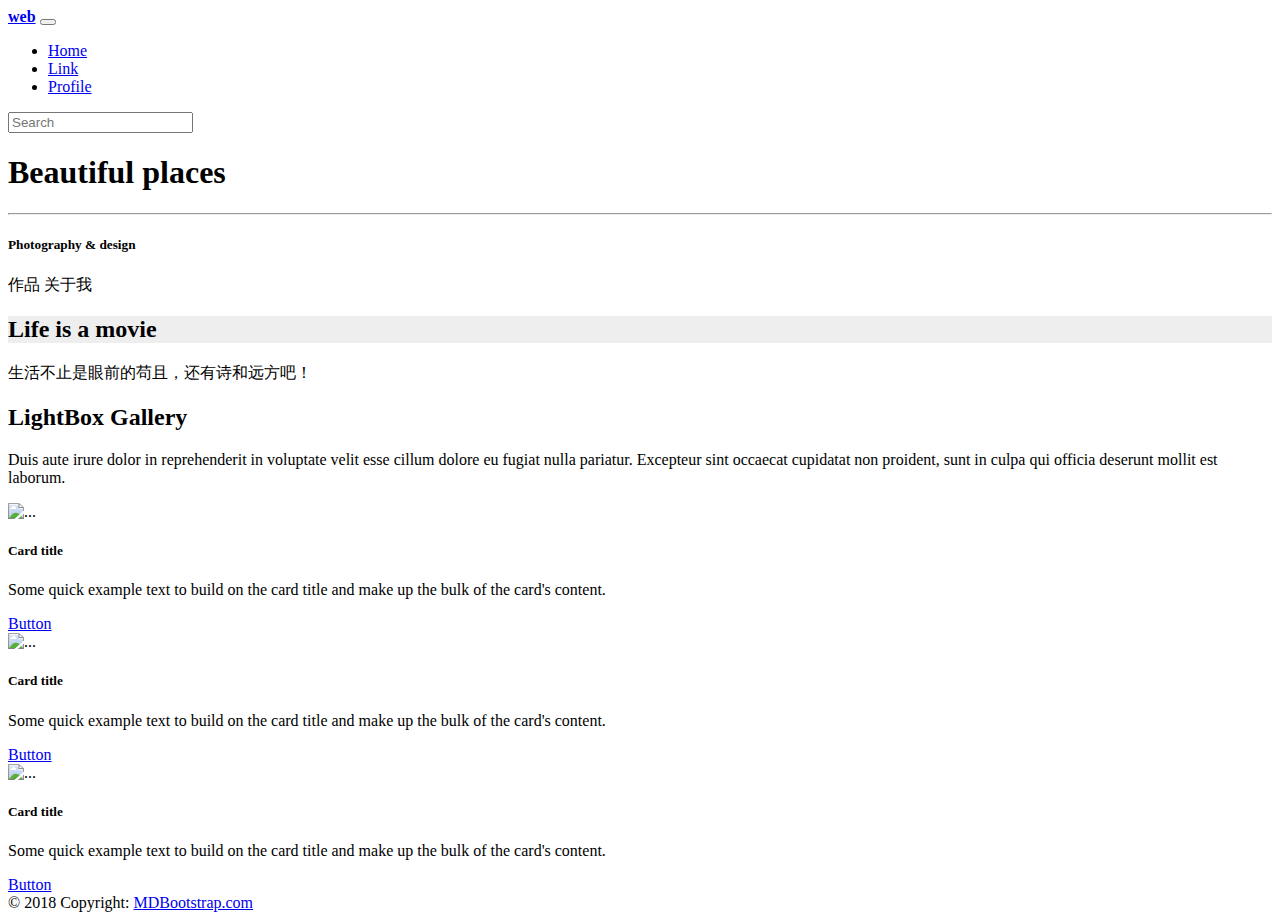
==== index.html @ 140bddd2 "index.html提交" ====
<!DOCTYPE html>
<html>

<head>
  <meta charset="UTF-8">
  <meta name="viewport" content="width=device-width, initial-scale=1, shrink-to-fit=no">
  <meta http-equiv="x-ua-compatible" content="ie=edge">
  <title>MDB4.12模板</title>
  <!-- MDB icon -->
  <link rel="icon" href="img/mdb-favicon.ico" type="image/x-icon">
  <!-- Font Awesome -->
  <link rel="stylesheet" href="https://use.fontawesome.com/releases/v5.11.2/css/all.css">
  <!-- Bootstrap core CSS -->
  <link rel="stylesheet" href="css/bootstrap.min.css">
  <!-- Material Design Bootstrap -->
  <link rel="stylesheet" href="css/mdb.min.css">
  <!-- Your custom styles (optional) -->
  <link rel="stylesheet" href="css/style.css">
</head>

<body>
  <!-- start your project here -->
<!-- Main navigation -->
<header>
  <!--Navbar-->
  <nav class="navbar navbar-expand-lg navbar-dark fixed-top scrolling-navbar">
    <div class="container">
      <a class="navbar-brand" href="#"><strong>web</strong></a>
      <button class="navbar-toggler" type="button" data-toggle="collapse" data-target="#navbarSupportedContent-7"
        aria-controls="navbarSupportedContent-7" aria-expanded="false" aria-label="Toggle navigation">
        <span class="navbar-toggler-icon"></span>
      </button>
      <div class="collapse navbar-collapse" id="navbarSupportedContent-7">
        <ul class="navbar-nav mr-auto">
          <li class="nav-item active">
            <a class="nav-link" href="#">Home <span class="sr-only">(current)</span></a>
          </li>
          <li class="nav-item">
            <a class="nav-link" href="#">Link</a>
          </li>
          <li class="nav-item">
            <a class="nav-link" href="#">Profile</a>
          </li>
        </ul>
        <form class="form-inline">
          <div class="md-form mt-0">
            <input class="form-control mr-sm-2" type="text" placeholder="Search" aria-label="Search">
          </div>
        </form>
      </div>
    </div>
  </nav>
  <!-- Navbar -->
  <!-- Full Page Intro -->
  <div class="view jarallax" data-jarallax='{"speed": 0.2}' style="background-image: url('4c89d7815009f55751eaf7a53f6bd29c.jpeg'); background-repeat: no-repeat; background-size: cover; background-position: center center;">
    <!-- Mask & flexbox options-->
    <div class="mask rgba-black-light d-flex justify-content-center align-items-center">
      <!-- Content -->
      <div class="container">
        <!--Grid row-->
        <div class="row">
          <!--Grid column-->
          <div class="col-md-12 mb-4 white-text text-center">
            <h1 class="h1-reponsive white-text text-uppercase font-weight-bold mb-0 pt-md-5 pt-5 wow fadeInDown"
              data-wow-delay="0.3s"><strong>Beautiful places</strong></h1>
            <hr class="hr-light my-4 wow fadeInDown" data-wow-delay="0.4s">
            <h5 class="text-uppercase mb-4 white-text wow fadeInDown" data-wow-delay="0.4s"><strong>Photography
                & design</strong></h5>
            <a class="btn btn-outline-white wow fadeInDown" data-wow-delay="0.4s">作品</a>
            <a class="btn btn-outline-white wow fadeInDown" data-wow-delay="0.4s">关于我</a>
          </div>
          <!--Grid column-->
        </div>
        <!--Grid row-->
      </div>
      <!-- Content -->
    </div>
    <!-- Mask & flexbox options-->
  </div>
  <!-- Full Page Intro -->
</header>
<!-- Main navigation -->

<!--Main layout-->
<main>

  <!--Section: about-->
  <section id="about" class="py-5">

    <!-- Container -->
    <div class="container">
      <!-- Section heading -->
      <h2 class="h1-responsive font-weight-bold text-center mb-5" style="background-color: #eee">Life is a movie</h2>
      <!-- Section description -->
      <p class="lead grey-text text-center w-responsive mx-auto mb-5">生活不止是眼前的苟且，还有诗和远方吧！
      </p>
    </div>
  </section>
  <!--Section: about-->
 <!--Section: gallery-->
<section id="gallery" class="text-center py-5">

  <!-- Container -->
  <div class="container">

    <!-- Section heading -->
    <h2 class="h1-responsive font-weight-bold mb-5">LightBox Gallery</h2>
    <!-- Section description -->
    <p class="grey-text w-responsive mx-auto mb-5">Duis aute irure dolor in reprehenderit in
      voluptate velit esse cillum dolore eu fugiat nulla pariatur. Excepteur sint occaecat
      cupidatat non proident, sunt in culpa qui officia deserunt mollit est laborum.</p>

    <div class="row">
      <div class="col-md-12">

        <div id="mdb-lightbox-ui"></div>

        <div class="mdb-lightbox">

          <div class="card col-mid-4">
            <img
              src="75bab4071a9c66e6a7676c73896e611b.jpeg"
              class="card-img-top"
              alt="..."
            />
            <div class="card-body">
              <h5 class="card-title">Card title</h5>
              <p class="card-text">
                Some quick example text to build on the card title and make up the bulk of the
                card's content.
              </p>
              <a href="#!" class="btn btn-primary">Button</a>
            </div>
          </div>

         

          <div class="card col-mid-4">
            <img
              src="b38f9dd13b7bd1f1ce9ba34250f33379.jpeg"
              class="card-img-top"
              alt="..."
            />
            <div class="card-body">
              <h5 class="card-title">Card title</h5>
              <p class="card-text">
                Some quick example text to build on the card title and make up the bulk of the
                card's content.
              </p>
              <a href="#!" class="btn btn-primary">Button</a>
            </div>
          </div>
       
          <div class="card col-mid-4">
            <img
              src="b1477ad0cccc90b26f99b5dac86e9e99.jpeg"
              class="card-img-top"
              alt="..."
            />
            <div class="card-body">
              <h5 class="card-title">Card title</h5>
              <p class="card-text">
                Some quick example text to build on the card title and make up the bulk of the
                card's content.
              </p>
              <a href="#!" class="btn btn-primary">Button</a>
            </div>
          </div>
        </div>

      </div>
    </div>

  </div>
  <!-- Container -->

</section>
<!--Section: gallery-->
</main>
<!--Main layout-->

<!-- Footer -->
<footer class="page-footer font-small pt-4">
  <!-- Copyright -->
  <div class="footer-copyright text-center py-3">© 2018 Copyright:
    <a href="https://mdbootstrap.com/education/bootstrap/"> MDBootstrap.com</a>
  </div>
  <!-- Copyright -->

</footer>
<!-- Footer -->
<!-- end your project here -->

  <!-- jQuery -->
  <script type="text/javascript" src="js/jquery.min.js"></script>
  <!-- Bootstrap tooltips -->
  <script type="text/javascript" src="js/popper.min.js"></script>
  <!-- Bootstrap core JavaScript -->
  <script type="text/javascript" src="js/bootstrap.min.js"></script>
  <!-- MDB core JavaScript -->
  <script type="text/javascript" src="js/mdb.min.js"></script>
  <!-- Your custom scripts (optional) -->
  <script type="text/javascript"></script>

</body>

</html>
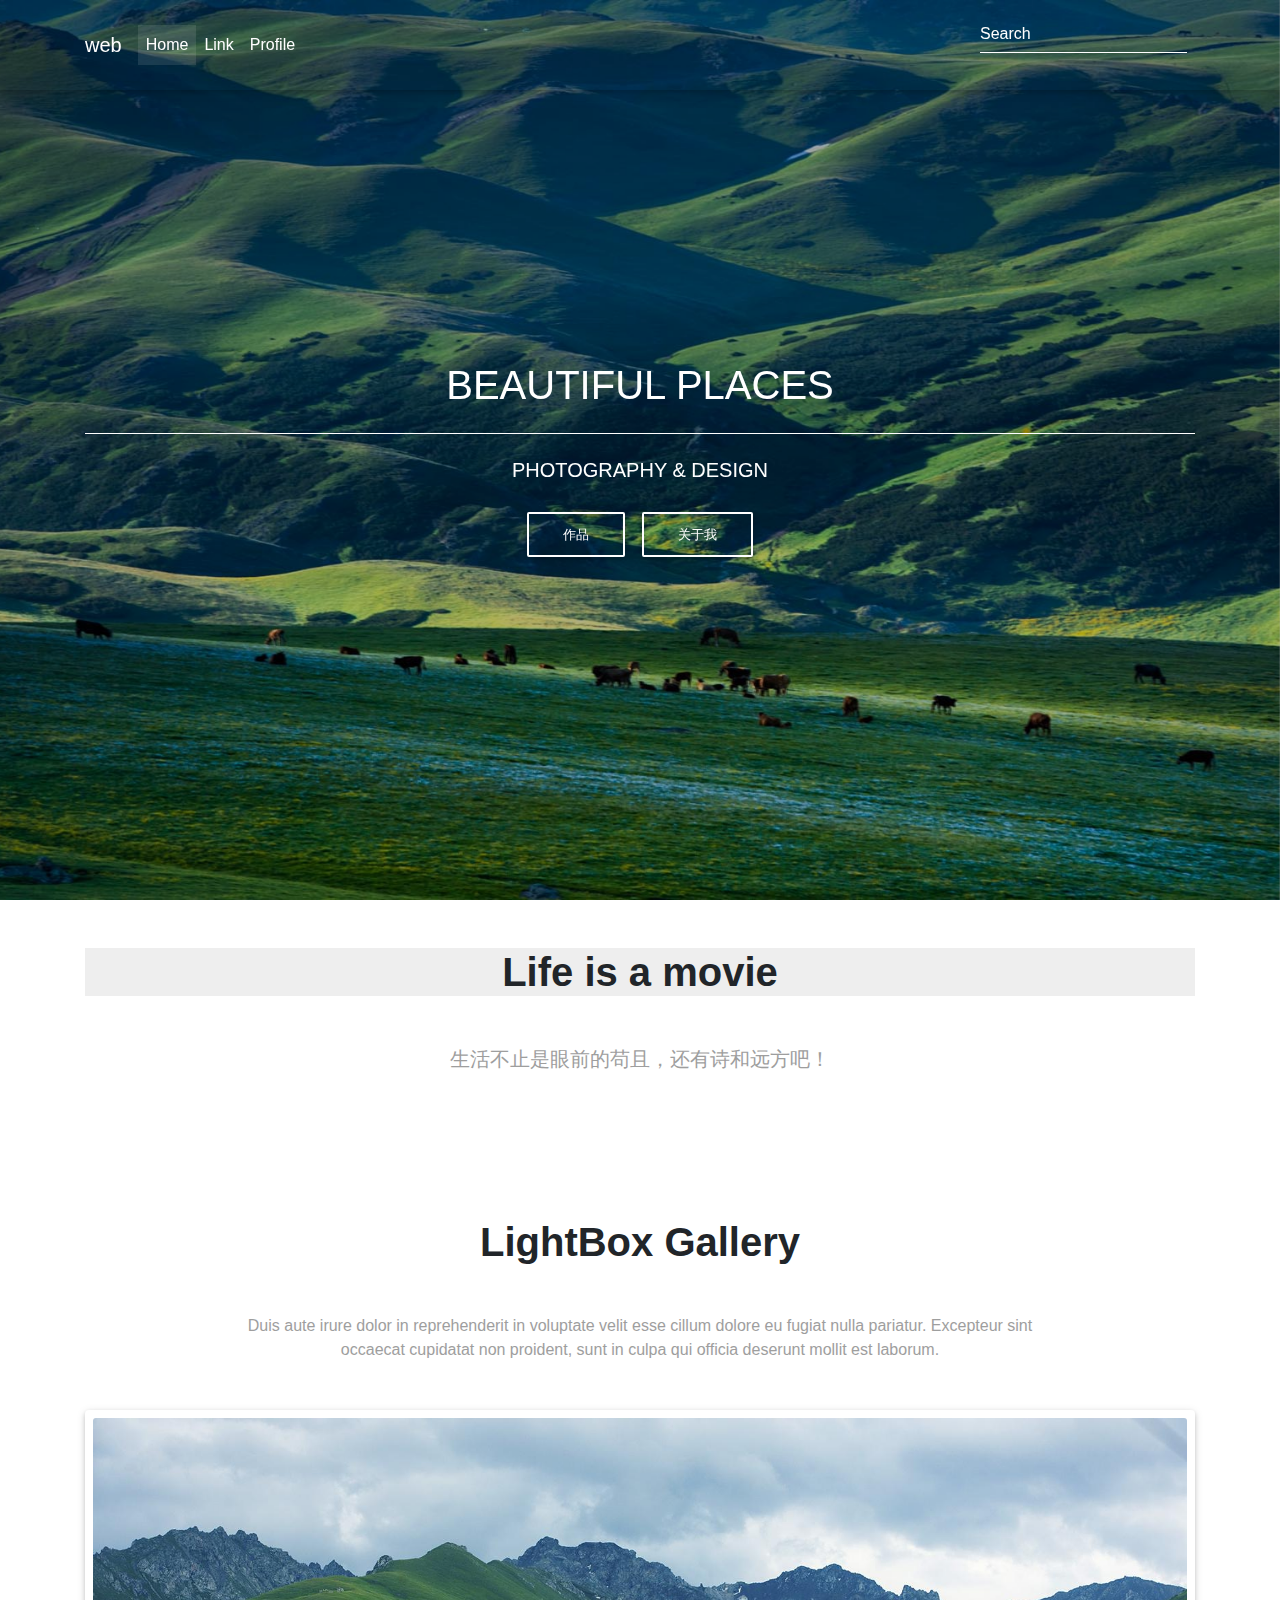
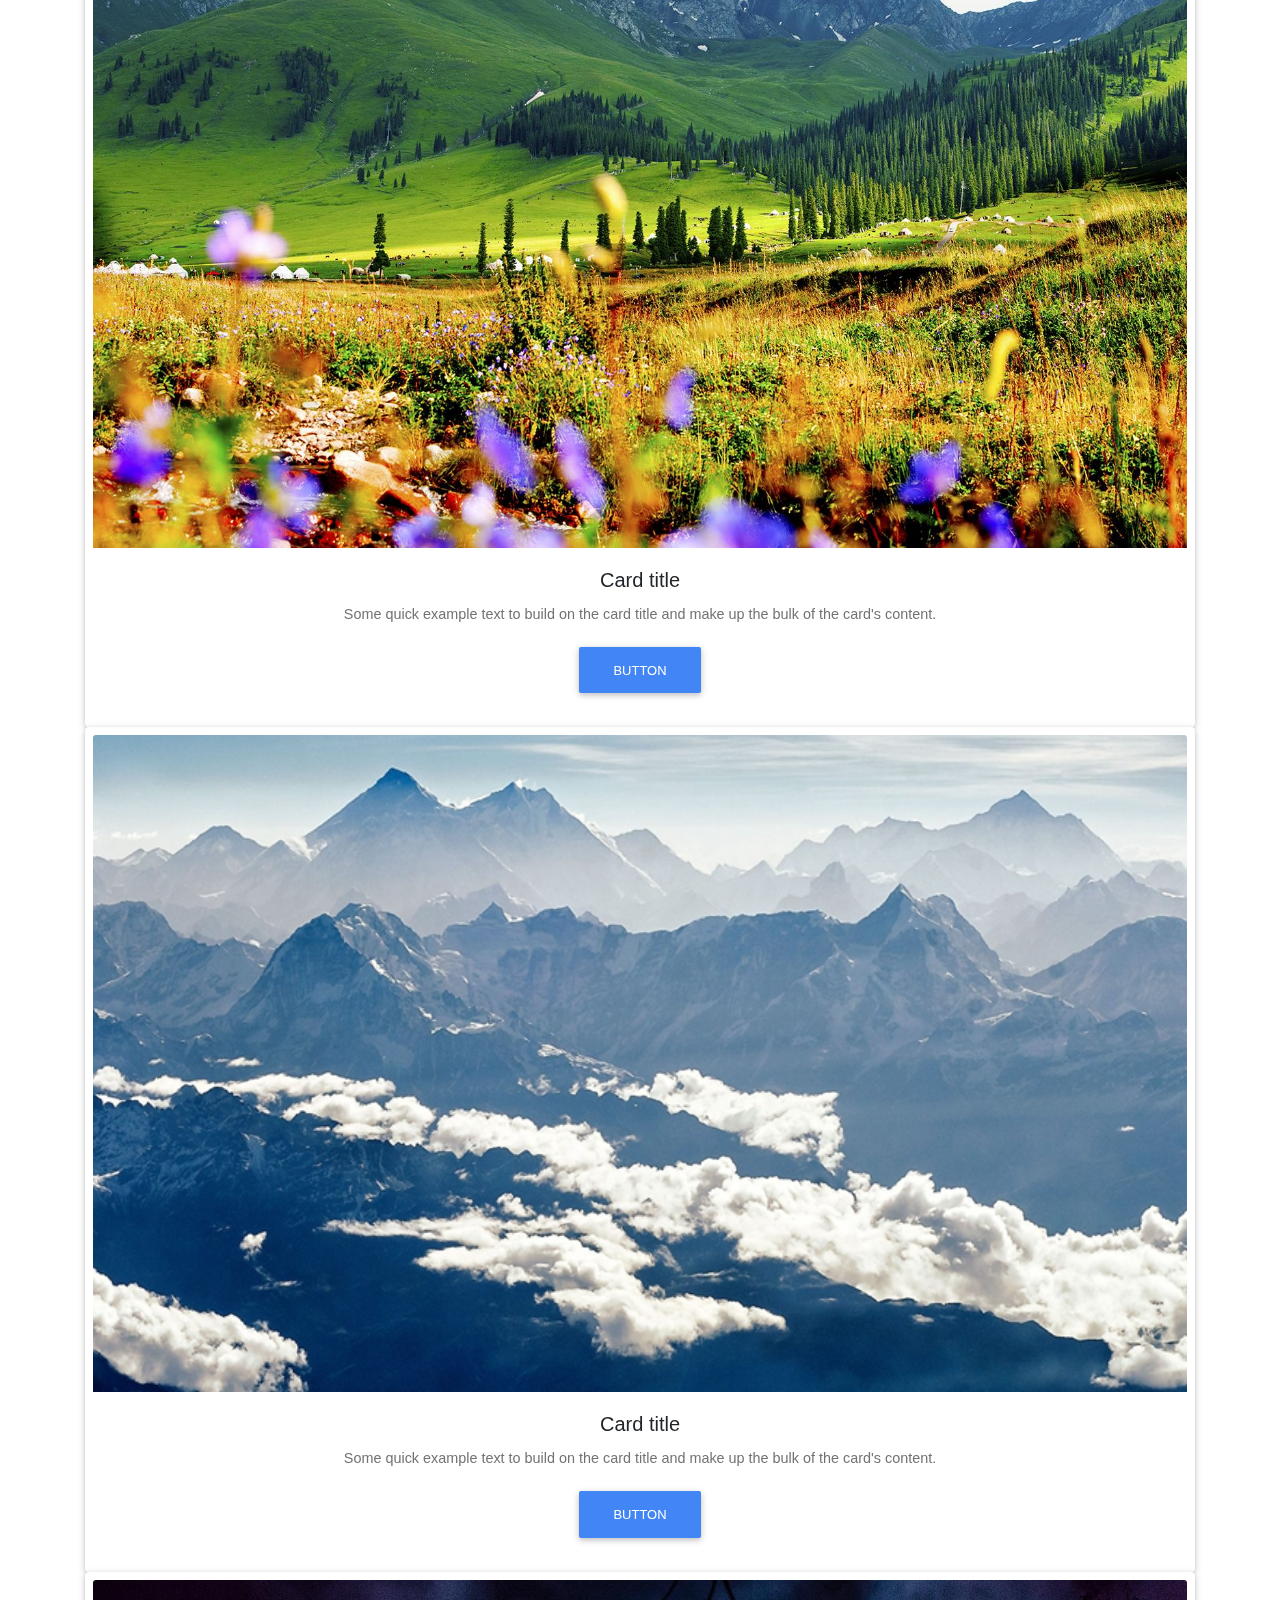
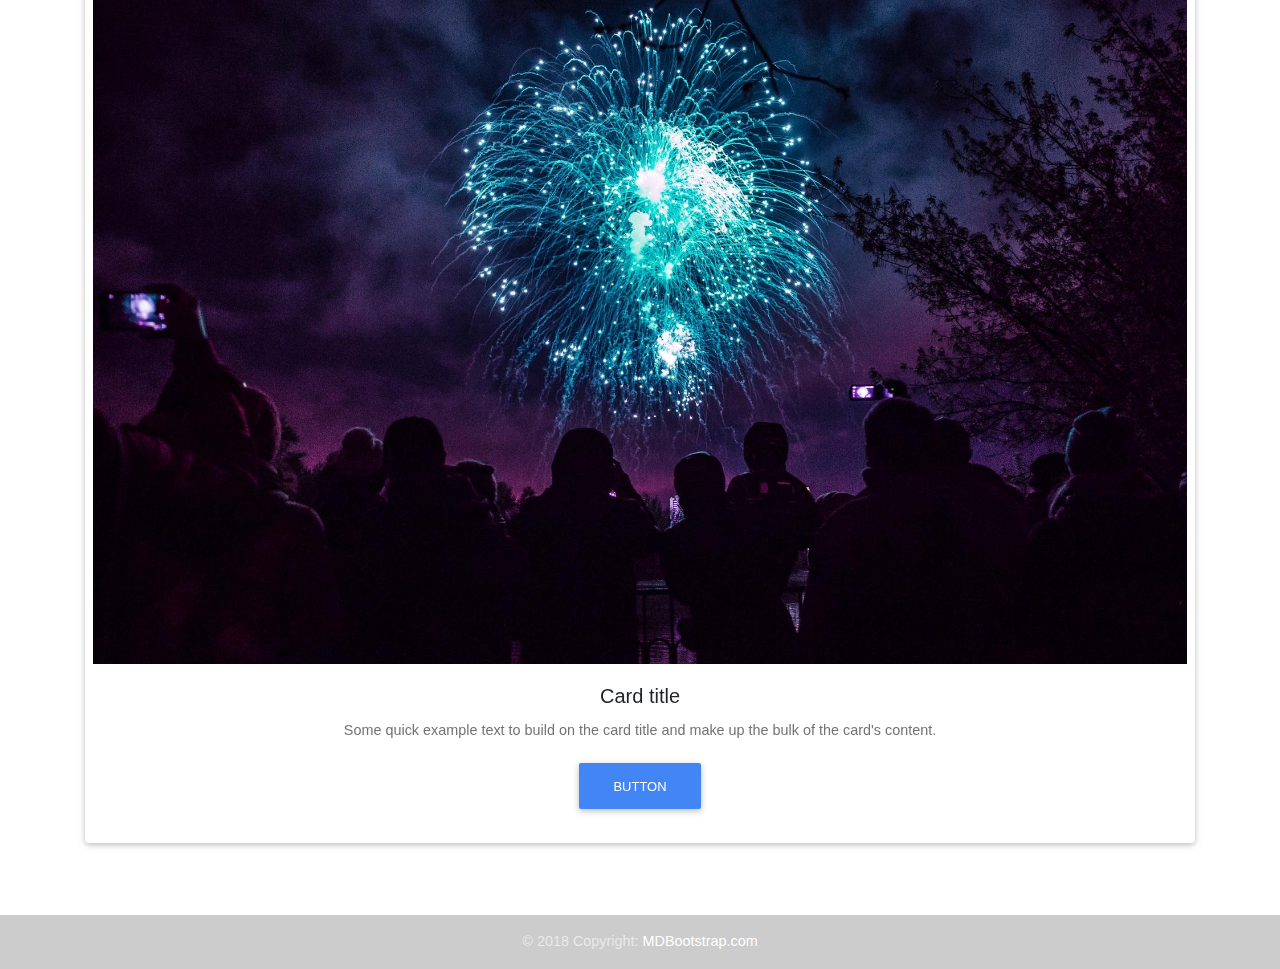
==== commit a7f0c70f: "第一次提交" ====
--- a/index.html
+++ b/index.html
@@ -52,7 +52,7 @@
   </nav>
   <!-- Navbar -->
   <!-- Full Page Intro -->
-  <div class="view jarallax" data-jarallax='{"speed": 0.2}' style="background-image: url('4c89d7815009f55751eaf7a53f6bd29c.jpeg'); background-repeat: no-repeat; background-size: cover; background-position: center center;">
+  <div class="view jarallax" data-jarallax='{"speed": 0.2}' style="background-image: url('1c9612e670968698fa46f645041138e7.jpeg'); background-repeat: no-repeat; background-size: cover; background-position: center center;">
     <!-- Mask & flexbox options-->
     <div class="mask rgba-black-light d-flex justify-content-center align-items-center">
       <!-- Content -->
